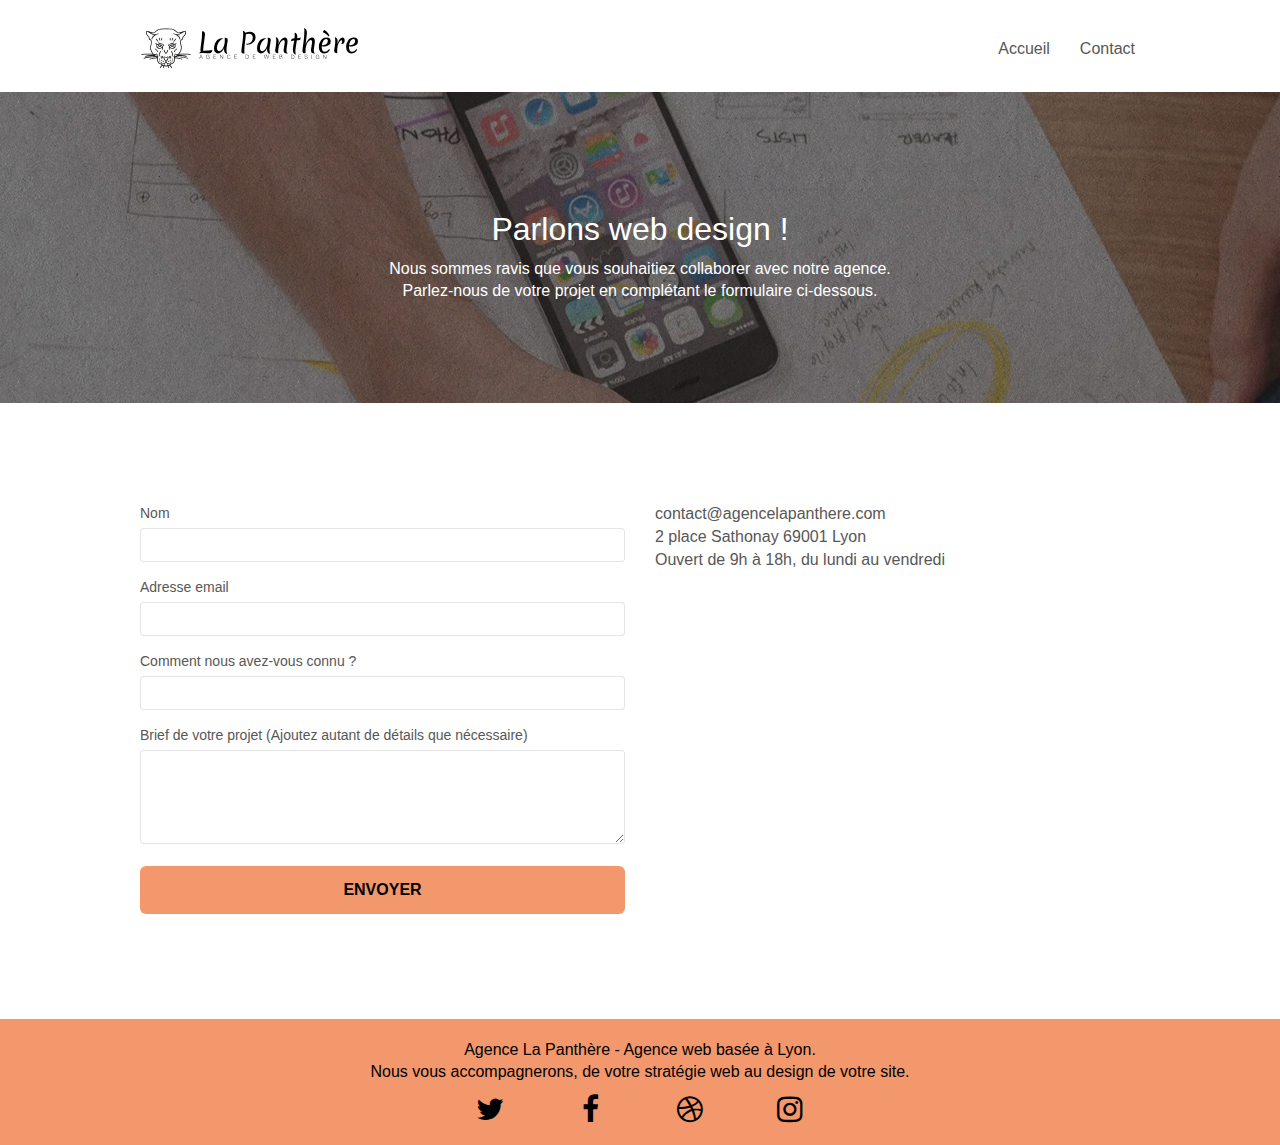
==== contact.html @ 06ac987c "Update contact.html" ====
<!doctype html>
<html lang="fr">

<head>
	<meta charset="utf-8">
	<meta name="keywords"
		content="seo, google, site web, site internet, agence design paris, agence design, agence design,agence design,agence design,agence design,agence design,agence design,agence design,agence design">
	<meta name="description" content="Prenez contact avec notre équipe pour redonner vie à vos projets.">
	<meta name="viewport" content="width=device-width, initial-scale=1.0, viewport-fit=cover">
	<link rel="shortcut icon" type="image/png" href="favicon.jpg">
	<link rel="stylesheet" type="text/css" href="./css/bootstrap.css">
	<link rel="stylesheet" type="text/css" href="style.css">
	<link rel="stylesheet" type="text/css" href="./css/font-awesome.css">
	<link rel="stylesheet" type="text/css" href="./css/et-line.css">
	<script src="./js/jquery-2.1.0.js"></script>
	<script src="./js/bootstrap.js"></script>
	<script src="./js/blocs.js"></script>
	<script src="./js/jqBootstrapValidation.js"></script>
	<script src="./js/formHandler.js"></script>
	<title>Contact</title>
</head>

<body>
	<div class="page-container">
		<header>
			<div class="bloc bgc-white l-bloc " id="bloc-0">
				<div class="container bloc-sm">
					<nav class="navbar row">
						<div class="navbar-header">
							<a class="navbar-brand" href="index.html"><img src="img/agence-la-panthere-monochrome.svg"
									alt="paris web design logo agence web meilleure agence" height="40" /></a>
							<button id="nav-toggle" type="button" class="ui-navbar-toggle navbar-toggle"
								data-toggle="collapse" data-target=".navbar-1">
								<span class="sr-only">Toggle navigation</span><span class="icon-bar"></span><span
									class="icon-bar"></span><span class="icon-bar"></span>
							</button>
						</div>
						<div class="collapse navbar-collapse navbar-1 special-dropdown-nav">
							<ul class="site-navigation nav navbar-nav">
								<li>
									<a href="index.html">Accueil</a>
								</li>
								<li>
								</li>
								<li>
									<a href="contact.html">Contact</a>
								</li>
							</ul>
						</div>
					</nav>
				</div>
			</div>
		</header>
		<main>
			<section>
				<div class="bloc bgc-dark-slate-blue bg-banniere d-bloc bg-t-edge bloc-bg-texture texture-paper b-parallax"
					id="bloc-1-hero">
					<div class="container bloc-lg">
						<div class="row tight-width-whitespace">
							<div class="col-sm-12">
								<h1 class="text-center hero-bloc-text tc-white">
									Parlons web design !
								</h1>
								<p class="text-center mg-lg tc-white tight-width-whitespace">
									Nous sommes ravis que vous souhaitiez collaborer avec notre agence.<br>
									Parlez-nous de votre projet en complétant le formulaire ci-dessous.
								</p>
							</div>
						</div>
					</div>
				</div>
			</section>
			<div>
				<div class="bloc bgc-white l-bloc" id="bloc-7">
					<div class="container bloc-lg">
						<div class="row">
							<div class="col-sm-6">
								<form id="form_1" novalidate data-success-msg="Votre message a été envoyé."
									data-fail-msg="Désolé, il semble que notre serveur ne réponde pas. Désolé pour la gêne
								occasionnée.">
									<div class="form-group">
										<label for="nom" class="visuallyhidden">Nom</label>
										<input type="text" class="form-control">
									</div>
									<div class="form-group">
										<label for="nom" class="visuallyhidden">Adresse email</label>
										<input type="text" name="email" id="email" class="form-control">
									</div>
									<div class="form-group">
										<label for="nom" class="visuallyhidden">Comment nous avez-vous connu ?
										</label>
										<input type="text" name="how" id="how" class="form-control" required
											id="input_504">
									</div>
									<div class="form-group">
										<label>
											Brief de votre projet (Ajoutez autant de détails que nécessaire)<br>
										</label><textarea id="message" class="form-control" rows="4" cols="50"
											required></textarea>
									</div>
									<button class="bloc-button btn btn-lg btn-block cta-hero btn-atomic-tangerine"
										type="submit">
										Envoyer
									</button>
								</form>
							</div>
							<div class="col-sm-6">
								<p>
									contact@agencelapanthere.com<br>2 place Sathonay 69001 Lyon<br>Ouvert de 9h à 18h,
									du
									lundi
									au vendredi<br>
								</p>
							</div>
						</div>
					</div>
				</div>
			</div>
			<a class="bloc-button btn btn-d scrollToTop" onclick="scrollToTarget('1')"><span
					class="fa fa-chevron-up"></span></a>
		</main>
		<footer>
			<div class="bloc bgc-atomic-tangerine d-bloc" id="bloc-8">
				<div class="container bloc-sm">
					<div class="row">
						<div class="col-sm-12">
							<p class="text-center black">
								Agence La Panthère - Agence web basée à Lyon.<br> Nous vous accompagnerons, de votre
								stratégie
								web
								au design de votre site.<br>
							</p>
							<div class="row row-no-gutters social">
								<div class="col-sm-3">
									<div class="text-center">
										<a class="social" href="https://twitter.com/" aria-label="twitter"><span
												class="fa fa-twitter icon-md"></span></a>
									</div>
								</div>
								<div class="col-sm-3">
									<div class="text-center">
										<a class="social" href="https://www.facebook.com/" aria-label="facebook"><span
												class="fa fa-facebook icon-md"></span></a>
									</div>
								</div>
								<div class="col-sm-3">
									<div class="text-center">
										<a class="social" href="https://dribbble.com/" aria-label="dribbble"><span
												class="fa fa-dribbble icon-md"></span></a>
									</div>
								</div>
								<div class="col-sm-3">
									<div class="text-center">
										<a class="social" href="https://www.instagram.com/" aria-label="instagram"><span
												class="fa fa-instagram icon-md"></span></a>
									</div>
								</div>
							</div>
						</div>
					</div>
				</div>
			</div>
		</footer>
	</div>
</body>

</html>
---- style.css ----
body {
    margin: 0;
    padding: 0;
    background: #FFF;
    overflow-x: hidden;
    -webkit-font-smoothing: antialiased;
    -moz-osx-font-smoothing: grayscale;
}

a,
button {
    transition: all .3s ease-in-out;
    outline: none !important;
}

.modified_p {
    font-size: 1.5em;
}

a:hover {
    text-decoration: none;
    cursor: pointer;
}

#page-loading-blocs-notifaction {
    position: fixed;
    top: 0;
    bottom: 0;
    width: 100%;
    z-index: 100000;
    background: #FFFFFF url("img/pageload-spinner.gif") no-repeat center center;
}

.bloc {
    width: 100%;
    clear: both;
    background: 50% 50% no-repeat;
    padding: 0 50px;
    -webkit-background-size: cover;
    -moz-background-size: cover;
    -o-background-size: cover;
    background-size: cover;
    position: relative;
}

.bloc .container {
    padding-left: 0;
    padding-right: 0;
}

.bloc-lg {
    padding: 100px 50px;
}

.bloc-md {
    padding: 50px;
}

.bloc-sm {
    padding: 20px 50px;
}

.bg-center,
.bg-l-edge,
.bg-r-edge,
.bg-t-edge,
.bg-b-edge,
.bg-tl-edge,
.bg-bl-edge,
.bg-tr-edge,
.bg-br-edge,
.bg-repeat {
    -webkit-background-size: auto !important;
    -moz-background-size: auto !important;
    -o-background-size: auto !important;
    background-size: auto !important;
}

.bg-repeat {
    background: repeat;
}

.bg-t-edge {
    background: top no-repeat;
}

.bloc-bg-texture::before {
    content: "";
    background-size: 2px 2px;
    position: absolute;
    top: 0;
    bottom: 0;
    left: 0;
    right: 0;
}

.texture-paper::before {
    background: url("img/texture-paper.webp");
    background-size: 280px 280px;
}

.b-parallax {
    background-attachment: fixed;
}

.d-bloc {
    color: rgba(255, 255, 255, .7);
}

.d-bloc button:hover {
    color: rgba(255, 255, 255, .9);
}

.d-bloc .icon-round,
.d-bloc .icon-square,
.d-bloc .icon-rounded,
.d-bloc .icon-semi-rounded-a,
.d-bloc .icon-semi-rounded-b {
    border-color: rgba(255, 255, 255, .9);
}

.d-bloc .divider-h span {
    border-color: rgba(255, 255, 255, .2);
}

.d-bloc .a-btn,
.d-bloc .navbar a,
.d-bloc .navbar-brand,
.d-bloc a .icon-sm,
.d-bloc a .icon-md,
.d-bloc a .icon-lg,
.d-bloc a .icon-xl,
.d-bloc h1 a,
.d-bloc h2 a,
.d-bloc h3 a,
.d-bloc h4 a,
.d-bloc h5 a,
.d-bloc h6 a,
.d-bloc p a {
    /* color: rgba(255, 255, 255, .6); */
    color: black;
}

.d-bloc .a-btn:hover,
.d-bloc .navbar a:hover,
.d-bloc .navbar-brand:hover,
.d-bloc a:hover .icon-sm,
.d-bloc a:hover .icon-md,
.d-bloc a:hover .icon-lg,
.d-bloc a:hover .icon-xl,
.d-bloc h1 a:hover,
.d-bloc h2 a:hover,
.d-bloc h3 a:hover,
.d-bloc h4 a:hover,
.d-bloc h5 a:hover,
.d-bloc h6 a:hover,
.d-bloc p a:hover {
    color: rgba(255, 255, 255, 1);
}

.d-bloc .navbar-toggle .icon-bar {
    background: rgba(255, 255, 255, 1);
}

.d-bloc .btn-wire,
.d-bloc .btn-wire:hover {
    color: rgba(255, 255, 255, 1);
    border-color: rgba(255, 255, 255, 1);
}

.d-bloc .panel {
    color: rgba(0, 0, 0, .5);
}

.d-bloc .panel button:hover {
    color: rgba(0, 0, 0, .7);
}

.d-bloc .panel icon {
    border-color: rgba(0, 0, 0, .7);
}

.d-bloc .panel .divider-h span {
    border-color: rgba(0, 0, 0, .1);
}

.d-bloc .panel .a-btn {
    color: rgba(0, 0, 0, .6);
}

.d-bloc .panel .a-btn:hover {
    color: rgba(0, 0, 0, 1);
}

.d-bloc .panel .btn-wire,
.d-bloc .panel .btn-wire:hover {
    color: rgba(0, 0, 0, .7);
    border-color: rgba(0, 0, 0, .3);
}

.d-bloc .panel,
.l-bloc {
    color: rgba(0, 0, 0, .5);
}

.d-bloc .panel button:hover,
.l-bloc button:hover {
    color: rgba(0, 0, 0, .7);
}

.l-bloc .icon-round,
.l-bloc .icon-square,
.l-bloc .icon-rounded,
.l-bloc .icon-semi-rounded-a,
.l-bloc .icon-semi-rounded-b {
    border-color: rgba(0, 0, 0, .7);
}

.d-bloc .panel .divider-h span,
.l-bloc .divider-h span {
    border-color: rgba(0, 0, 0, .1);
}

.d-bloc .panel .a-btn,
.l-bloc .a-btn,
.l-bloc .navbar a,
.l-bloc .navbar-brand,
.l-bloc a .icon-sm,
.l-bloc a .icon-md,
.l-bloc a .icon-lg,
.l-bloc a .icon-xl,
.l-bloc h1 a,
.l-bloc h2 a,
.l-bloc h3 a,
.l-bloc h4 a,
.l-bloc h5 a,
.l-bloc h6 a,
.l-bloc p a {
    color: rgba(0, 0, 0, .6);
}

.d-bloc .panel .a-btn:hover,
.l-bloc .a-btn:hover,
.l-bloc .navbar a:hover,
.l-bloc .navbar-brand:hover,
.l-bloc a:hover .icon-sm,
.l-bloc a:hover .icon-md,
.l-bloc a:hover .icon-lg,
.l-bloc a:hover .icon-xl,
.l-bloc h1 a:hover,
.l-bloc h2 a:hover,
.l-bloc h3 a:hover,
.l-bloc h4 a:hover,
.l-bloc h5 a:hover,
.l-bloc h6 a:hover,
.l-bloc p a:hover {
    color: rgba(0, 0, 0, 1);
}

.l-bloc .navbar-toggle .icon-bar {
    color: rgba(0, 0, 0, .6);
}

.d-bloc .panel .btn-wire,
.d-bloc .panel .btn-wire:hover,
.l-bloc .btn-wire,
.l-bloc .btn-wire:hover {
    color: rgba(0, 0, 0, .7);
    border-color: rgba(0, 0, 0, .3);
}

.voffset {
    margin-top: 30px;
}

.voffset-lg {
    margin-top: 80px;
}

.row-no-gutters {
    margin-right: 0;
    margin-left: 0;
}

.row.row-no-gutters>[class^="col-"],
.row.row-no-gutters>[class*=" col-"] {
    padding-right: 0;
    padding-left: 0;
}

#bloc-1-hero h1 {
    font-size: 32px;
}

.navbar {
    margin-bottom: 0;
    z-index: 1;
}

.navbar-brand {
    height: auto;
    padding: 3px 15px;
    font-size: 25px;
    font-weight: normal;
    font-weight: 600;
    line-height: 44px;
}

.navbar-brand img {
    max-height: 200px;
    margin: 0 5px 0 0;
    display: inline;
}

.navbar-brand img[src$=svg] {
    min-width: 100px;
}

.nav-center .navbar-brand img {
    margin: 0;
}

.navbar .nav {
    padding-top: 2px;
    margin-right: -16px;
    float: right;
    z-index: 1;
}

.nav>li {
    float: left;
    margin-top: 4px;
    font-size: 16px;
}

.navbar-nav .open .dropdown-menu>li>a {
    text-align: inherit;
}

.nav>li a:hover,
.nav>li a:focus {
    background: transparent;
}

.navbar-toggle {
    margin: 10px 10px 0 0;
    border: 0px;
}

.navbar-toggle:hover {
    background: transparent !important;
}

.navbar-toggle .icon-bar {
    background-color: rgba(0, 0, 0, .5);
    width: 26px;
}

.nav-invert .navbar .nav {
    float: left;
}

.nav-invert .navbar-header,
.nav-invert .navbar-brand {
    float: right;
    position: relative;
    z-index: 2;
}

@media (min-width: 768px) {
    .site-navigation {
        position: absolute;
        top: 50%;
        right: 20px;
        transform: translate(0, -50%);
        -webkit-transform: translateY(-50%);
    }

    .nav>li .dropdown-menu a,
    .nav>li .dropdown-menu a:hover {
        color: #484848;
    }

    .nav-invert .site-navigation {
        left: 0;
        right: 0;
    }

    .nav-center {
        text-align: center;
    }

    .nav-center .navbar-header {
        width: 100%;
    }

    .nav-center .navbar-header,
    .nav-center .navbar-brand,
    .nav-center .nav>li {
        float: none;
        display: inline-block;
    }

    .nav-center .site-navigation {
        position: relative;
        width: 100%;
        right: 0;
        margin-right: 0px;
        margin-top: 20px;
    }

    .nav-center.mini-nav .navbar-toggle {
        float: none;
        margin: 10px auto 0;
    }
}

.nav>li>.dropdown a {
    background: none !important;
    display: block;
    padding: 14px 15px;
}

nav .caret {
    margin: 0 5px;
}

.dropdown-menu .dropdown-menu {
    top: -8px;
    left: 100%;
}

.dropdown-menu .dropmenu-flow-right {
    top: 100%;
    left: 0;
    margin-left: -1px;
    border-top-left-radius: 0;
    border-top-right-radius: 0;
}

.dropdown-menu .dropdown span {
    border: 4px solid black;
    border-top-color: transparent;
    border-right-color: transparent;
    border-bottom-color: transparent;
    margin: 6px -5px 0 0 !important;
    float: right;
}

.mg-md {
    margin-top: 10px;
    margin-bottom: 20px;
}

.mg-lg {
    margin-top: 10px;
    margin-bottom: 40px;
}

.btn {
    margin: 0 5px 5px 0;
}

.btn.pull-right {
    margin: 0 0 5px 5px;
}

.btn-d,
.btn-d:hover,
.btn-d:focus {
    color: #FFF;
    background: rgba(0, 0, 0, .3);
}

button {
    outline: none !important;
}

.btn-rd {
    border-radius: 40px;
}

.btn-clean {
    border: 1px solid rgba(0, 0, 0, .08);
    border-bottom-color: rgba(0, 0, 0, .1);
    text-shadow: 0 1px 0 rgba(0, 0, 1, .1);
    box-shadow: 0 1px 3px rgba(0, 0, 1, .25), inset 0 1px 0 0 rgba(255, 255, 255, .15);
}

.icon-md {
    font-size: 30px !important;
}

.icon-lg {
    font-size: 60px !important;
}

.sm-shadow {
    text-shadow: 0 1px 2px rgba(0, 0, 0, .3);
}

.panel-sq,
.panel-sq .panel-heading,
.panel-sq .panel-footer {
    border-radius: 0;
}

.panel-rd {
    border-radius: 30px;
}

.panel-rd .panel-heading {
    border-radius: 29px 29px 0 0;
}

.panel-rd .panel-footer {
    border-radius: 0 0 29px 29px;
}

.form-control {
    border-color: rgba(0, 0, 0, .1);
    box-shadow: none;
}

.scrollToTop {
    width: 40px;
    height: 40px;
    position: fixed;
    bottom: 20px;
    right: 20px;
    opacity: 0;
    z-index: 500;
    transition: all .3s ease-in-out;
}

.scrollToTop span {
    margin-top: 6px;
}

.showScrollTop {
    font-size: 16px;
    opacity: 1;
}

a[data-lightbox] {
    position: relative;
    display: block;
    text-align: center;
}

a[data-lightbox]:hover::before {
    content: "+";
    font-family: "HelveticaNeue-Light", "Helvetica Neue Light", "Helvetica Neue", Helvetica, Arial;
    font-size: 32px;
    width: 50px;
    height: 50px;
    margin-left: -25px;
    border-radius: 50%;
    background: rgba(0, 0, 0, .6);
    color: #FFF;
    font-weight: 100;
    z-index: 1;
    position: absolute;
    top: 50%;
    transform: translateY(-50%);
    -webkit-transform: translateY(-50%);
}

a[data-lightbox]:hover img {
    opacity: 0.6;
    -webkit-animation-fill-mode: none;
    animation-fill-mode: none;
}

#lightbox-modal {
    display: flex;
    align-items: center;
}

#lightbox-modal .modal-dialog {
    width: 90%;
    max-width: 900px;
    margin: 0 auto 0;
}

#lightbox-modal .modal-dialog img {
    max-height: 90vh;
    margin: 0 auto;
}

.lightbox-caption {
    padding: 20px;
    color: #FFF;
    background: rgba(0, 0, 0, .5);
    position: absolute;
    left: 15px;
    right: 15px;
    bottom: 5px;
}

.close-lightbox {
    color: #FFF;
    font-size: 30px;
    position: absolute;
    top: 20px;
    right: 20px;
    z-index: 20;
    background: rgba(0, 0, 0, .5);
    border: none;
    line-height: 30px;
    padding: 0 9px 5px;
    opacity: 0.3;
}

.close-lightbox:hover,
.next-lightbox:hover,
.prev-lightbox:hover {
    opacity: 1.0;
    color: #FFF;
}

.next-lightbox,
.prev-lightbox {
    font-size: 20px;
    color: rgba(255, 255, 255, .9);
    background: rgba(0, 0, 0, .5);
    transition: all .2s ease-in-out;
    position: absolute;
    top: 45%;
    z-index: 1;
    opacity: 0.4;
}

.next-lightbox {
    padding: 6px 8px 1px 13px;
    right: 25px;
}

.prev-lightbox {
    padding: 6px 13px 1px 10px;
    left: 25px;
}

.snapshot-lb .modal-body {
    padding-bottom: 45px;
}

.snapshot-lb .lightbox-caption {
    padding: 0;
    color: rgba(0, 0, 0, .5);
    background: none;
}

h1,
h2,
h3,
h4,
h5,
h6,
p,
label,
.btn,
a {
    font-family: "helvetica";
    font-weight: 400;
    color: #575757 !important;
}

.container {
    max-width: 1000px;
}

.hero-bloc-text {
    font-size: 38px;
}

.hero-bloc-text-sub {
    font-size: 36px;
}

.statement-bloc-text {
    line-height: 26px;
    font-style: italic;
    font-size: 20px;
    text-align: center;
    font-weight: lighter;
    max-width: 520px;
    margin: auto auto auto auto;
}

p {
    font-size: 16px;
}

.tight-width-whitespace {
    max-width: 600px;
    margin: auto auto auto auto;
}

.h1 {
    font-size: 20px;
    font-family: "Open Sans";
}

.cta-hero {
    margin-top: 22px;
    color: #FFFFFF !important;
    text-transform: uppercase;
    padding: 12px 28px 12px 28px;
    font-size: 16px;
    font-weight: 700;
}

.social {
    max-width: 400px;
    margin: auto auto auto auto;
}

h2 {
    font-size: 22px;
    line-height: 1.4em;
}

h3 {
    font-size: 15px;
    text-transform: uppercase;
    font-weight: 700;
    color: #333333 !important;
}

.med-width-whitespace {
    max-width: 800px;
    margin: auto auto auto auto;
    box-shadow: 0px 0px 0px #000000;
}

h1 {
    color: #333333 !important;
}

h4 {
    color: #333333 !important;
}

.icons {
    margin-bottom: 14px;
    margin-top: 24px;
}

.white {
    color: #FFFFFF !important;
}

.black {
    color: #000000 !important;
}

.portfolio-thumb {
    margin-bottom: 24px;
}

.portfolio-row {
    margin-bottom: 44px;
    margin-top: 50px;
}

.avatar {
    box-shadow: 0px 4px 9px rgba(0, 0, 0, 0.3);
}

.black-background {
    background-color: rgba(165, 147, 99, 0.7);
    padding: 40px 40px 40px 40px;
}

.bold-link {
    font-weight: 900;
    text-decoration: underline !important;
}

.bgc-white {
    background-color: #FFFFFF;
}

.bgc-dark-slate-blue {
    background-color: #364577;
}

.bgc-atomic-tangerine {
    background-color: #F3976C;
}

.tc-white {
    /* color: #F3976C !important; */
    color: white !important;
}

.tc-black {
    color: black !important;
}

.btn-atomic-tangerine {
    background: #F3976C;
    color: #000000 !important;
}

.btn-atomic-tangerine:hover {
    background: #c27956 !important;
    color: #FFFFFF !important;
}

.ltc-white {
    color: #FFFFFF !important;
}

.ltc-white:hover {
    color: #cccccc !important;
}

.ltc-atomic-tangerine {
    color: #F3976C !important;
}

.ltc-atomic-tangerine:hover {
    color: #c27956 !important;
}

.icon-dark-slate-blue {
    color: #364577 !important;
    border-color: #364577 !important;
}

.bg-dots-bg {
    background-image: url("img/dots-bg.png");
}

.bg-lines-h2-bg {
    background-image: url("img/lines-h2-bg.png");
}

.bg-banniere {
    background-image: url("img/agence-la-panthere.webp");
}

.bg-presentation {
    background-image: url("img/image-de-presentation.webp");
}

@media (max-width: 1024px) {
    .bloc {
        padding-left: 20px;
        padding-right: 20px;
    }

    .bloc.full-width-bloc,
    .bloc-tile-2.full-width-bloc .container,
    .bloc-tile-3.full-width-bloc .container,
    .bloc-tile-4.full-width-bloc .container {
        padding-left: 0;
        padding-right: 0;
    }
}

@media (max-width: 992px) and (min-width: 768px) {
    .navbar .nav {
        max-width: 80%
    }

    .nav-center.navbar .nav {
        max-width: 100%
    }
}

@media only screen and (min-width: 768px) and (max-width: 1024px) and (orientation: landscape) {
    .b-parallax {
        background-attachment: scroll;
    }
}

@media only screen and (min-width: 1024px) and (max-width: 1366px) and (-webkit-min-device-pixel-ratio: 1.5) {
    .b-parallax {
        background-attachment: scroll;
    }
}

@media (max-width: 991px) {
    .container {
        width: 100%;
    }

    .b-parallax {
        background-attachment: scroll;
    }

    .page-container,
    #hero-bloc {
        overflow-x: hidden;
        position: relative;
    }

    .bloc {
        /* padding-left: env(safe-area-inset-left);
        padding-right: env(safe-area-inset-right); */
        padding-left: 20px;
        padding-right: 20px;
    }

    .bloc-group,
    .bloc-group .bloc {
        display: block;
        width: 100%;
    }

    .bloc-fill-screen .fill-bloc-top-edge,
    .bloc-fill-screen .fill-bloc-bottom-edge {
        padding: 0 20px;
        /* padding-left: env(safe-area-inset-left);
        padding-right: env(safe-area-inset-right); */
        padding-left: 20px;
        padding-right: 20px;
    }
}

@media (max-width: 767px) {
    .page-container {
        overflow-x: hidden;
        position: relative;
    }

    h1,
    h2,
    h3,
    h4,
    h5,
    h6,
    p,
    #disqus_thread {
        padding-left: 10px !important;
        padding-right: 10px !important;
    }

    .b-parallax {
        background-attachment: scroll;
    }

    .navbar .nav {
        padding-top: 0;
        border-top: 1px solid rgba(0, 0, 0, .2);
        float: none !important;
    }

    .navbar.row {
        margin-left: 0;
        margin-right: 0;
    }

    .site-navigation {
        position: inherit;
        transform: none;
        -webkit-transform: none;
        -ms-transform: none;
    }

    .nav>li {
        margin-top: 0;
        border-bottom: 1px solid rgba(0, 0, 0, .1);
        background: rgba(0, 0, 0, .05);
        text-align: left;
        padding-left: 15px;
        width: 100%;
    }

    .nav>li:hover {
        background: rgba(0, 0, 0, .08);
    }

    .dropdown .dropdown a .caret {
        float: none;
        margin: 5px 0 0 10px !important;
        border: 4px solid black;
        border-bottom-color: transparent;
        border-right-color: transparent;
        border-left-color: transparent;
    }

    #hero-bloc .navbar .nav {
        background: rgba(0, 0, 0, .8);
    }

    #hero-bloc .navbar .nav a {
        color: rgba(255, 255, 255, .6);
    }

    .hero {
        padding: 50px 0;
    }

    .hero-nav {
        left: -1px;
        right: -1px;
    }

    .navbar-collapse {
        padding: 0;
        overflow-x: hidden;
        -webkit-box-shadow: none;
        box-shadow: none;
    }

    .navbar-brand img {
        max-height: 40px;
        width: auto;
    }

    .nav-invert .navbar-header {
        float: none;
        width: 100%;
    }

    .nav-invert .navbar-toggle {
        float: left;
        margin-left: 10px;
    }

    .bloc {
        padding-left: 0;
        padding-right: 0;
    }

    .bloc-xxl,
    .bloc-xl,
    .bloc-lg {
        padding: 40px 0;
    }

    .bloc-sm,
    .bloc-md {
        padding-left: 0;
        padding-right: 0;
    }

    .bloc-tile-2 .container,
    .bloc-tile-3 .container,
    .bloc-tile-4 .container,
    .bloc-fill-screen .fill-bloc-top-edge,
    .bloc-fill-screen .fill-bloc-bottom-edge {
        padding-left: 0;
        padding-right: 0;
    }

    .a-block {
        padding: 0 10px;
    }

    .btn-dwn {
        display: none;
    }

    .voffset {
        margin-top: 5px;
    }

    .voffset-md {
        margin-top: 20px;
    }

    .voffset-lg {
        margin-top: 30px;
    }

    form {
        padding: 5px;
    }

    .close-lightbox {
        display: inline-block;
    }

    .blocsapp-device-iphone5 {
        background-size: 216px 425px;
        padding-top: 60px;
        width: 216px;
        height: 425px;
    }

    .blocsapp-device-iphone5 img {
        width: 180px;
        height: 320px;
    }
}

@media (max-width: 400px) {
    .bloc {
        padding-left: 0;
        padding-right: 0;
    }
}

@media (max-width: 767px) {
    .bloc-mob-center-text {
        text-align: center;
    }

    .zone_partenaires {
        margin: 0;
        padding: 0;
    }

    .partenaires {
        margin: 0;
        padding: 0;
        flex-direction: column;
        align-items: center;
    }

    .img-responsive {
        width: 320px;
        height: 320px;
    }

    .col-sm-6 {
        display: flex;
        flex-direction: column;
        align-items: center;
    }
}

.zone_partenaires {
    display: flex;
    flex-direction: column;
    align-items: center;
    width: 100%;
}

.partenaires {
    display: flex;
    justify-content: center;
    justify-content: space-around;
    width: 90%;
}
---- css/et-line.css ----
@font-face {
    font-family: et-line;
    src: url(../fonts/et-line.eot);
    src: url(../fonts/et-line.eot?#iefix) format('embedded-opentype'), url(../fonts/et-line.woff) format('woff'), url(../fonts/et-line.ttf) format('truetype'), url(../fonts/et-line.svg#et-line) format('svg');
    font-weight: 400;
    font-style: normal
}

.et-icon-adjustments,
.et-icon-alarmclock,
.et-icon-anchor,
.et-icon-aperture,
.et-icon-attachment,
.et-icon-bargraph,
.et-icon-basket,
.et-icon-beaker,
.et-icon-bike,
.et-icon-book-open,
.et-icon-briefcase,
.et-icon-browser,
.et-icon-calendar,
.et-icon-camera,
.et-icon-caution,
.et-icon-chat,
.et-icon-circle-compass,
.et-icon-clipboard,
.et-icon-clock,
.et-icon-cloud,
.et-icon-compass,
.et-icon-desktop,
.et-icon-dial,
.et-icon-document,
.et-icon-documents,
.et-icon-download,
.et-icon-dribbble,
.et-icon-edit,
.et-icon-envelope,
.et-icon-expand,
.et-icon-facebook,
.et-icon-flag,
.et-icon-focus,
.et-icon-gears,
.et-icon-genius,
.et-icon-gift,
.et-icon-global,
.et-icon-globe,
.et-icon-googleplus,
.et-icon-grid,
.et-icon-happy,
.et-icon-hazardous,
.et-icon-heart,
.et-icon-hotairballoon,
.et-icon-hourglass,
.et-icon-key,
.et-icon-laptop,
.et-icon-layers,
.et-icon-lifesaver,
.et-icon-lightbulb,
.et-icon-linegraph,
.et-icon-linkedin,
.et-icon-lock,
.et-icon-magnifying-glass,
.et-icon-map,
.et-icon-map-pin,
.et-icon-megaphone,
.et-icon-mic,
.et-icon-mobile,
.et-icon-newspaper,
.et-icon-notebook,
.et-icon-paintbrush,
.et-icon-paperclip,
.et-icon-pencil,
.et-icon-phone,
.et-icon-picture,
.et-icon-pictures,
.et-icon-piechart,
.et-icon-presentation,
.et-icon-pricetags,
.et-icon-printer,
.et-icon-profile-female,
.et-icon-profile-male,
.et-icon-puzzle,
.et-icon-quote,
.et-icon-recycle,
.et-icon-refresh,
.et-icon-ribbon,
.et-icon-rss,
.et-icon-sad,
.et-icon-scissors,
.et-icon-scope,
.et-icon-search,
.et-icon-shield,
.et-icon-speedometer,
.et-icon-strategy,
.et-icon-streetsign,
.et-icon-tablet,
.et-icon-target,
.et-icon-telescope,
.et-icon-toolbox,
.et-icon-tools,
.et-icon-tools-2,
.et-icon-trophy,
.et-icon-tumblr,
.et-icon-twitter,
.et-icon-upload,
.et-icon-video,
.et-icon-wallet,
.et-icon-wine {
    font-family: et-line;
    speak: none;
    font-style: normal;
    font-weight: 400;
    font-variant: normal;
    text-transform: none;
    line-height: 1;
    -webkit-font-smoothing: antialiased;
    -moz-osx-font-smoothing: grayscale;
    display: inline-block
}

.et-icon-mobile:before {
    content: "\e000"
}

.et-icon-laptop:before {
    content: "\e001"
}

.et-icon-desktop:before {
    content: "\e002"
}

.et-icon-tablet:before {
    content: "\e003"
}

.et-icon-phone:before {
    content: "\e004"
}

.et-icon-document:before {
    content: "\e005"
}

.et-icon-documents:before {
    content: "\e006"
}

.et-icon-search:before {
    content: "\e007"
}

.et-icon-clipboard:before {
    content: "\e008"
}

.et-icon-newspaper:before {
    content: "\e009"
}

.et-icon-notebook:before {
    content: "\e00a"
}

.et-icon-book-open:before {
    content: "\e00b"
}

.et-icon-browser:before {
    content: "\e00c"
}

.et-icon-calendar:before {
    content: "\e00d"
}

.et-icon-presentation:before {
    content: "\e00e"
}

.et-icon-picture:before {
    content: "\e00f"
}

.et-icon-pictures:before {
    content: "\e010"
}

.et-icon-video:before {
    content: "\e011"
}

.et-icon-camera:before {
    content: "\e012"
}

.et-icon-printer:before {
    content: "\e013"
}

.et-icon-toolbox:before {
    content: "\e014"
}

.et-icon-briefcase:before {
    content: "\e015"
}

.et-icon-wallet:before {
    content: "\e016"
}

.et-icon-gift:before {
    content: "\e017"
}

.et-icon-bargraph:before {
    content: "\e018"
}

.et-icon-grid:before {
    content: "\e019"
}

.et-icon-expand:before {
    content: "\e01a"
}

.et-icon-focus:before {
    content: "\e01b"
}

.et-icon-edit:before {
    content: "\e01c"
}

.et-icon-adjustments:before {
    content: "\e01d"
}

.et-icon-ribbon:before {
    content: "\e01e"
}

.et-icon-hourglass:before {
    content: "\e01f"
}

.et-icon-lock:before {
    content: "\e020"
}

.et-icon-megaphone:before {
    content: "\e021"
}

.et-icon-shield:before {
    content: "\e022"
}

.et-icon-trophy:before {
    content: "\e023"
}

.et-icon-flag:before {
    content: "\e024"
}

.et-icon-map:before {
    content: "\e025"
}

.et-icon-puzzle:before {
    content: "\e026"
}

.et-icon-basket:before {
    content: "\e027"
}

.et-icon-envelope:before {
    content: "\e028"
}

.et-icon-streetsign:before {
    content: "\e029"
}

.et-icon-telescope:before {
    content: "\e02a"
}

.et-icon-gears:before {
    content: "\e02b"
}

.et-icon-key:before {
    content: "\e02c"
}

.et-icon-paperclip:before {
    content: "\e02d"
}

.et-icon-attachment:before {
    content: "\e02e"
}

.et-icon-pricetags:before {
    content: "\e02f"
}

.et-icon-lightbulb:before {
    content: "\e030"
}

.et-icon-layers:before {
    content: "\e031"
}

.et-icon-pencil:before {
    content: "\e032"
}

.et-icon-tools:before {
    content: "\e033"
}

.et-icon-tools-2:before {
    content: "\e034"
}

.et-icon-scissors:before {
    content: "\e035"
}

.et-icon-paintbrush:before {
    content: "\e036"
}

.et-icon-magnifying-glass:before {
    content: "\e037"
}

.et-icon-circle-compass:before {
    content: "\e038"
}

.et-icon-linegraph:before {
    content: "\e039"
}

.et-icon-mic:before {
    content: "\e03a"
}

.et-icon-strategy:before {
    content: "\e03b"
}

.et-icon-beaker:before {
    content: "\e03c"
}

.et-icon-caution:before {
    content: "\e03d"
}

.et-icon-recycle:before {
    content: "\e03e"
}

.et-icon-anchor:before {
    content: "\e03f"
}

.et-icon-profile-male:before {
    content: "\e040"
}

.et-icon-profile-female:before {
    content: "\e041"
}

.et-icon-bike:before {
    content: "\e042"
}

.et-icon-wine:before {
    content: "\e043"
}

.et-icon-hotairballoon:before {
    content: "\e044"
}

.et-icon-globe:before {
    content: "\e045"
}

.et-icon-genius:before {
    content: "\e046"
}

.et-icon-map-pin:before {
    content: "\e047"
}

.et-icon-dial:before {
    content: "\e048"
}

.et-icon-chat:before {
    content: "\e049"
}

.et-icon-heart:before {
    content: "\e04a"
}

.et-icon-cloud:before {
    content: "\e04b"
}

.et-icon-upload:before {
    content: "\e04c"
}

.et-icon-download:before {
    content: "\e04d"
}

.et-icon-target:before {
    content: "\e04e"
}

.et-icon-hazardous:before {
    content: "\e04f"
}

.et-icon-piechart:before {
    content: "\e050"
}

.et-icon-speedometer:before {
    content: "\e051"
}

.et-icon-global:before {
    content: "\e052"
}

.et-icon-compass:before {
    content: "\e053"
}

.et-icon-lifesaver:before {
    content: "\e054"
}

.et-icon-clock:before {
    content: "\e055"
}

.et-icon-aperture:before {
    content: "\e056"
}

.et-icon-quote:before {
    content: "\e057"
}

.et-icon-scope:before {
    content: "\e058"
}

.et-icon-alarmclock:before {
    content: "\e059"
}

.et-icon-refresh:before {
    content: "\e05a"
}

.et-icon-happy:before {
    content: "\e05b"
}

.et-icon-sad:before {
    content: "\e05c"
}

.et-icon-facebook:before {
    content: "\e05d"
}

.et-icon-twitter:before {
    content: "\e05e"
}

.et-icon-googleplus:before {
    content: "\e05f"
}

.et-icon-rss:before {
    content: "\e060"
}

.et-icon-tumblr:before {
    content: "\e061"
}

.et-icon-linkedin:before {
    content: "\e062"
}

.et-icon-dribbble:before {
    content: "\e063"
}
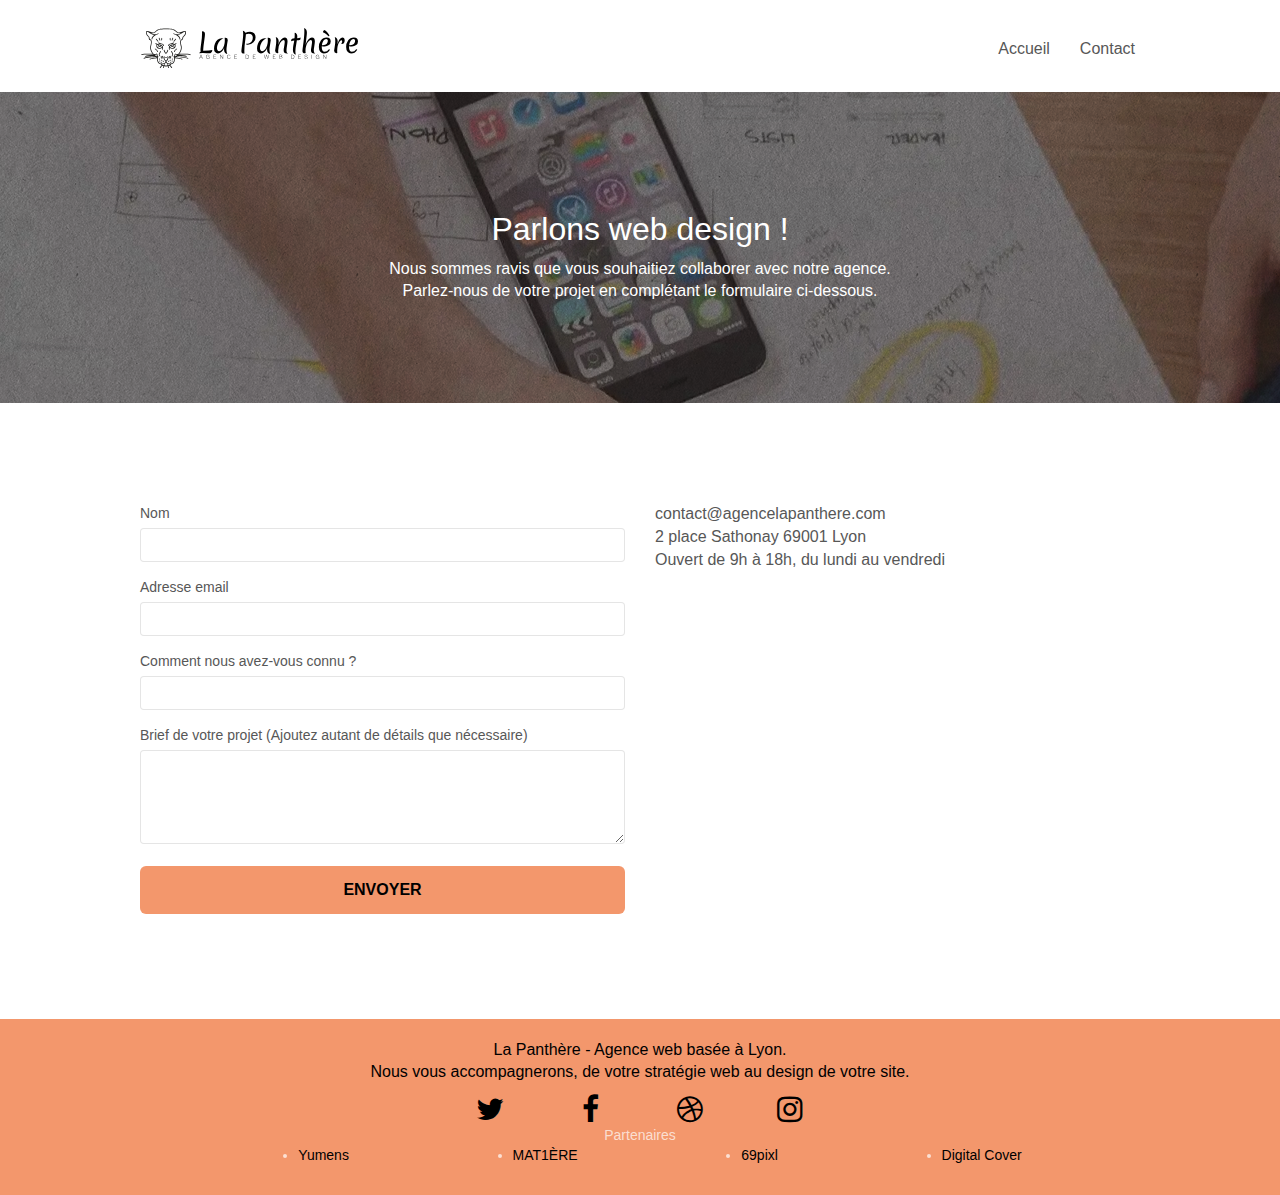
==== commit 06c5212e: "footer maj" ====
--- a/contact.html
+++ b/contact.html
@@ -79,21 +79,25 @@
 									data-fail-msg="Désolé, il semble que notre serveur ne réponde pas. Désolé pour la gêne
 								occasionnée.">
 									<div class="form-group">
-										<label for="nom" class="visuallyhidden">Nom</label>
-										<input type="text" class="form-control">
+										<label for="name">
+											Nom
+										</label>
+										<input id="name" class="form-control" type="text" required />
 									</div>
 									<div class="form-group">
-										<label for="nom" class="visuallyhidden">Adresse email</label>
-										<input type="text" name="email" id="email" class="form-control">
+										<label for="email">
+											Adresse email
+										</label>
+										<input id="email" class="form-control" type="email" required />
 									</div>
 									<div class="form-group">
-										<label for="nom" class="visuallyhidden">Comment nous avez-vous connu ?
+										<label for="input_504">
+											Comment nous avez-vous connu ?
 										</label>
-										<input type="text" name="how" id="how" class="form-control" required
-											id="input_504">
+										<input class="form-control" type="text" required id="input_504" />
 									</div>
 									<div class="form-group">
-										<label>
+										<label for="message">
 											Brief de votre projet (Ajoutez autant de détails que nécessaire)<br>
 										</label><textarea id="message" class="form-control" rows="4" cols="50"
 											required></textarea>
@@ -116,8 +120,8 @@
 					</div>
 				</div>
 			</div>
-			<a class="bloc-button btn btn-d scrollToTop" onclick="scrollToTarget('1')"><span
-					class="fa fa-chevron-up"></span></a>
+			<div class="bloc-button btn btn-d scrollToTop" onclick="scrollToTarget('1')"><span
+					class="fa fa-chevron-up"></span></div>
 		</main>
 		<footer>
 			<div class="bloc bgc-atomic-tangerine d-bloc" id="bloc-8">
@@ -125,8 +129,7 @@
 					<div class="row">
 						<div class="col-sm-12">
 							<p class="text-center black">
-								Agence La Panthère - Agence web basée à Lyon.<br> Nous vous accompagnerons, de votre
-								stratégie
+								La Panthère - Agence web basée à Lyon.<br> Nous vous accompagnerons, de votre stratégie
 								web
 								au design de votre site.<br>
 							</p>
@@ -156,6 +159,21 @@
 									</div>
 								</div>
 							</div>
+							<div class="row">
+								<div class="zone_partenaires">
+									Partenaires
+									<ul class="partenaires">
+										<li><a href="https://www.yumens.fr/agence/agences/lyon/ux-ui/"
+												class="black">Yumens</a></li>
+										<li><a href="https://www.matiere-1ere.fr/agence-graphisme/webdesign/"
+												class="black">MAT1ÈRE</a>
+										</li>
+										<li><a href="https://69pixl.com/agence-webdesign-lyon/" class="black">69pixl</a>
+										</li>
+										<li><a href="https://digital-cover.fr/" class="black">Digital Cover</a></li>
+									</ul>
+								</div>
+							</div>
 						</div>
 					</div>
 				</div>
